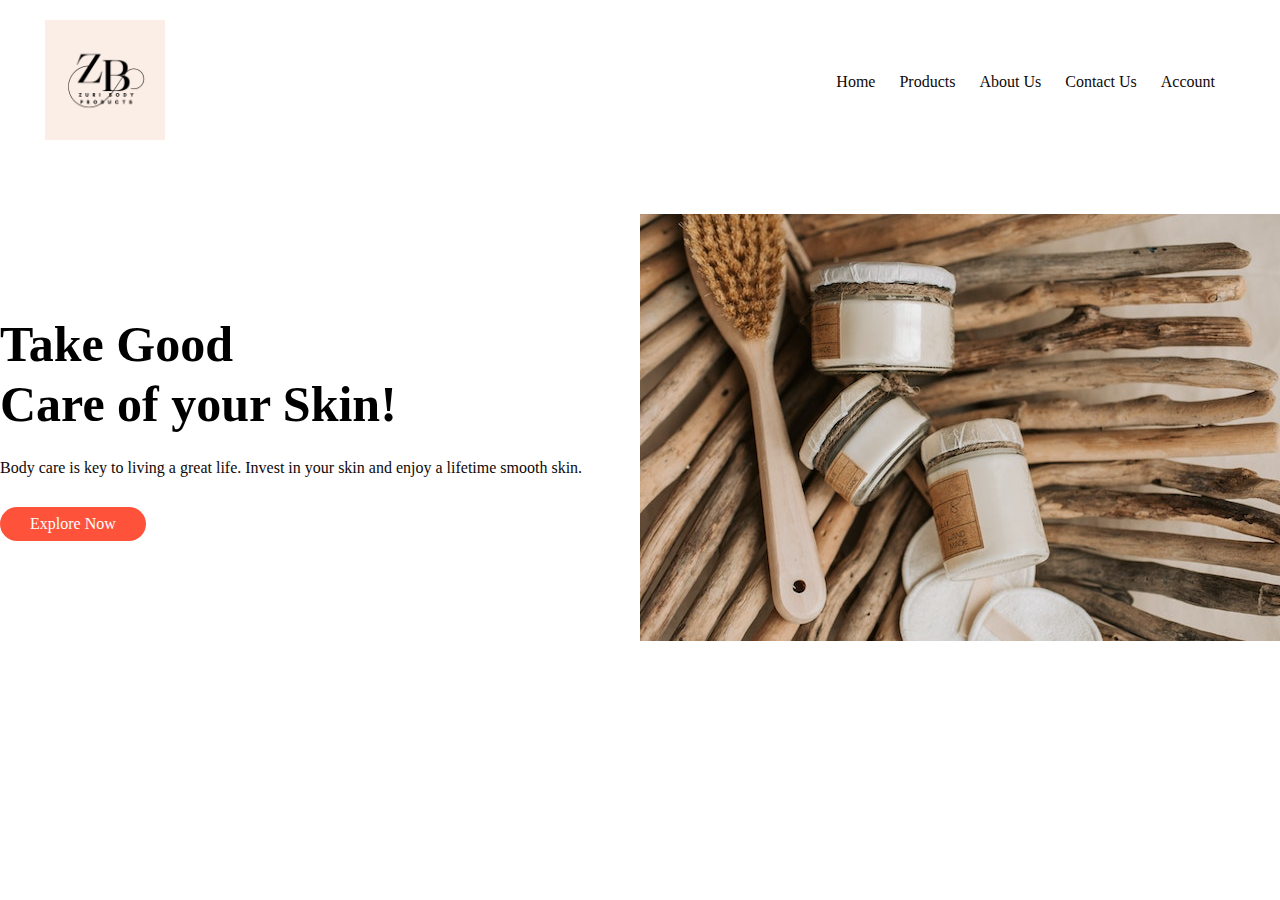
==== index.html @ e06f384d "initital commit" ====
<!DOCTYPE html>
<html lang="en">
<head>
    <meta charset="UTF-8">
    <meta name="viewport" content="width=device-width, initial-scale=1.0">
    <title>Zuribodyproducts | Ecommerce Website Design</title>
    <link rel="stylesheet" href="styles.css">
</head>
<body>
    <header>
        <div class="container">
            <div class="navbar">
                <div class="logo">
                    <img src="Images/logo.png" width="120px" height="120px" alt="bodycare Products">
                </div>
                <nav>
                    <ul>
                        <li><a href="">Home</a></li>
                        <li><a href="">Products</a></li>
                        <li><a href="">About Us</a></li>
                        <li><a href="">Contact Us</a></li>
                        <li><a href="">Account</a></li>
                    </ul>
                </nav>
            </div>
        </div>
        <div class="row">
            <div class="col-2">
                <h1>Take Good <br> Care of your Skin!</h1>
                <p>Body care is key to living a great life. Invest in your skin and enjoy a lifetime smooth skin.</p>
                <a href="" class="btn">Explore Now</a>
            </div>
            <div class="col-2">
                <img src="Images/pexels-vlada-karpovich-6634652 (3).jpg" alt="bodycare image">
            </div>
        </div>
    </header> 
</body>
</html>
---- styles.css ----
*{
    margin: 0;
    padding: 0;
    box-sizing: border-box;
}
.navbar{
    display: flex;
    align-items: center;
    padding: 20px;
}
nav{
    flex: 1;
    text-align: right;
}
nav ul{
    display: inline-block;
    list-style-type: none;
}
nav ul li{
    display: inline-block;
    margin-right: 20px;
}
a{
    text-decoration: none;
    color: #0e0808;
}
p{
    color: #0e0808;
}
.container{
    max-width: 1300px;
    margin: auto;
    padding-left: 25px;
    padding-right: 25px;
}
.row{
    display: flex;
    align-items: center;
    flex-wrap: wrap;
    justify-content: space-around;
}
.col-2{
    flex-basis: 50%;
    min-width: 300px;
}
.col-2 img{
    max width: 100%;
    padding: 50px 0; 
}
.col-2 h1{
    font-size: 50px;
    line-height: 60px;
    margin: 25px 0;
}
.btn{
    display: inline-block;
    background: #ff523b;
    color: white;
    padding: 8px 30px;
    margin: 30px 0;
    border-radius: 30px;
}
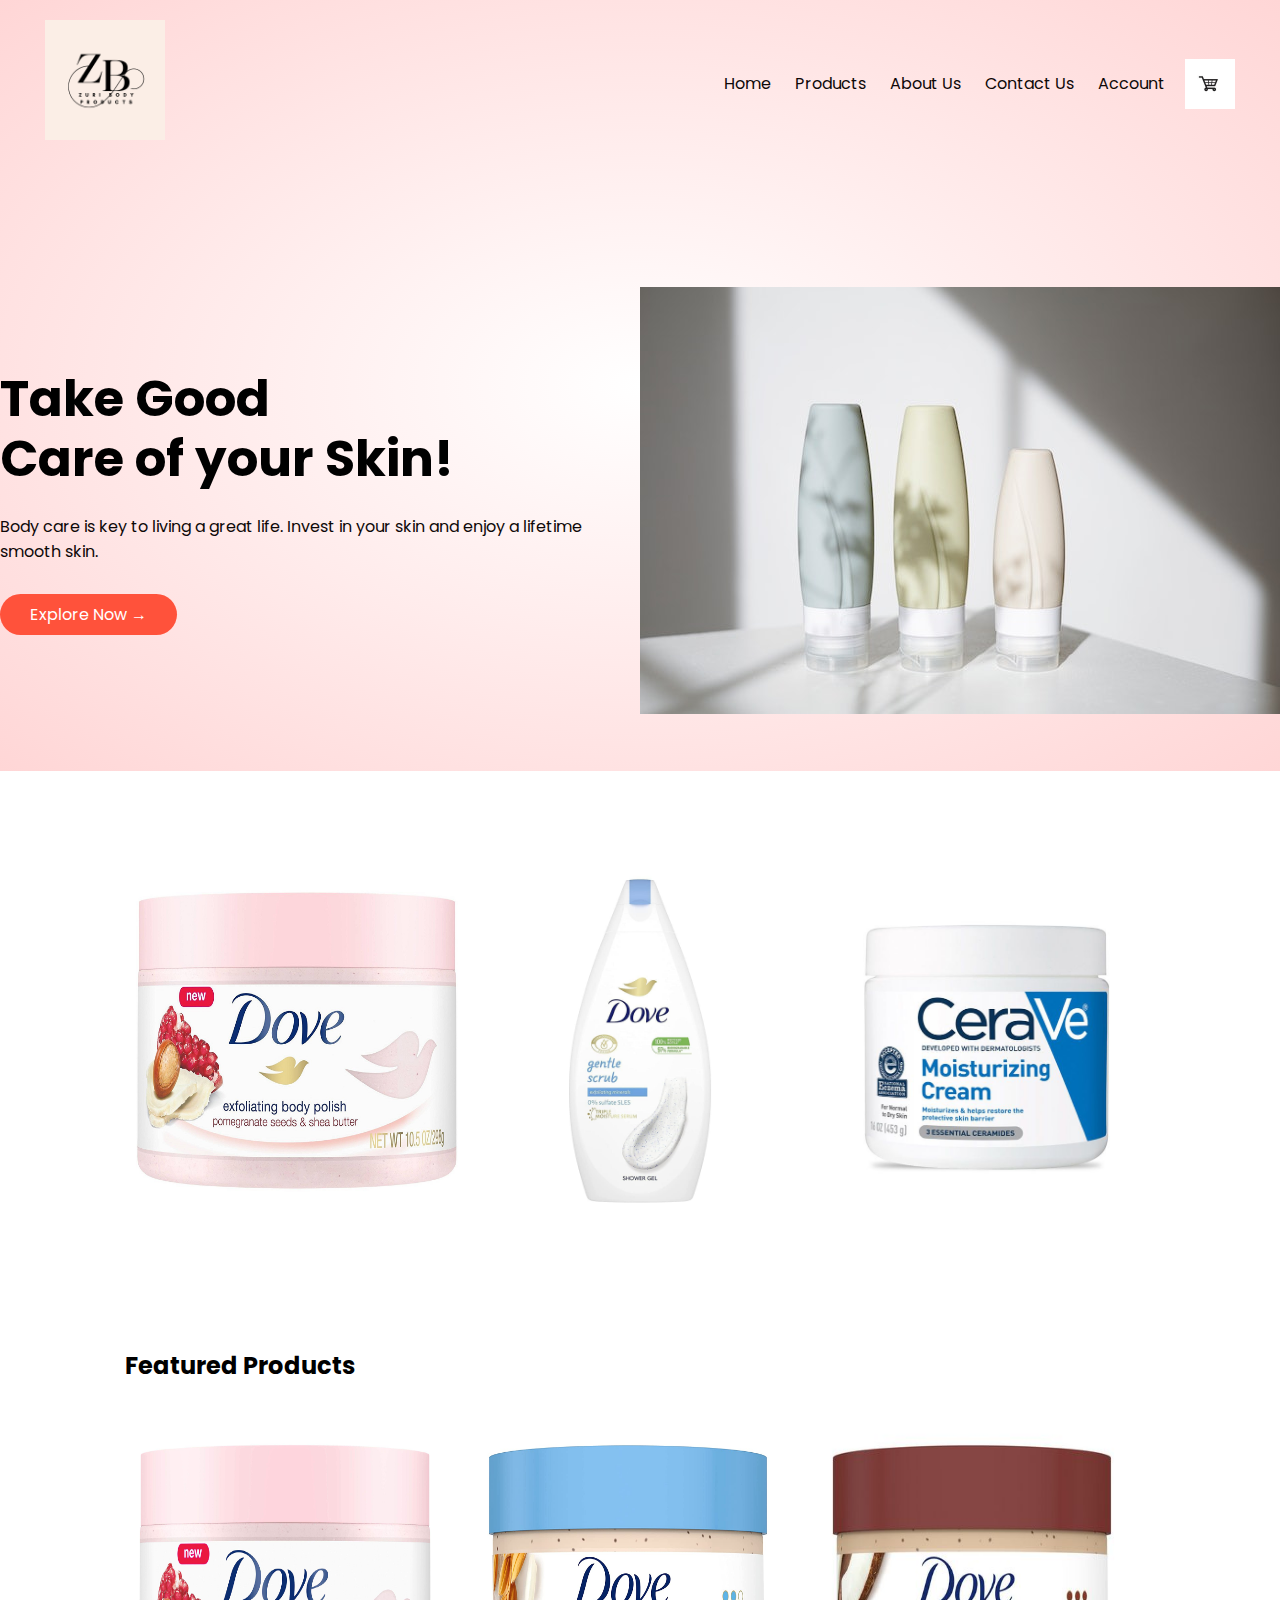
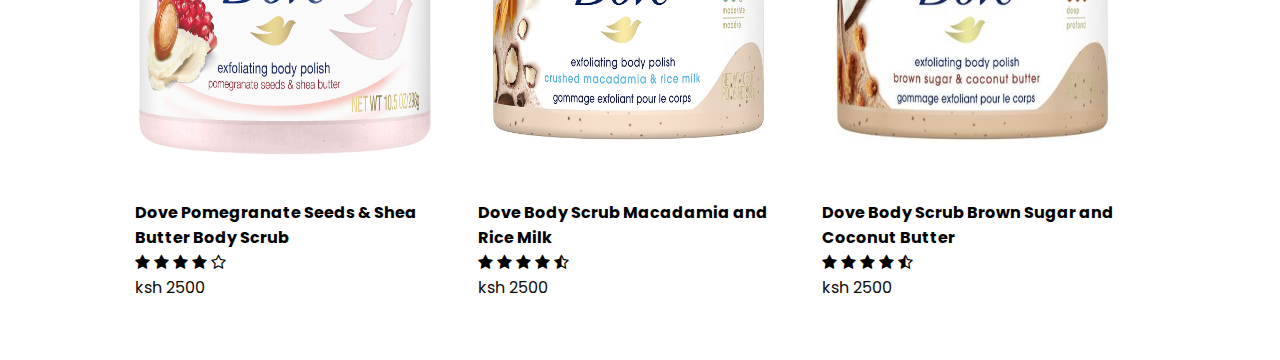
==== commit b7660204: "second commit" ====
--- a/index.html
+++ b/index.html
@@ -4,10 +4,15 @@
     <meta charset="UTF-8">
     <meta name="viewport" content="width=device-width, initial-scale=1.0">
     <title>Zuribodyproducts | Ecommerce Website Design</title>
+    <link rel="stylesheet" href="https://cdnjs.cloudflare.com/ajax/libs/font-awesome/4.7.0/css/font-awesome.min.css">
     <link rel="stylesheet" href="styles.css">
+    <link href="<link rel="preconnect" href="https://fonts.googleapis.com">
+    <link rel="preconnect" href="https://fonts.gstatic.com" crossorigin>
+    <link href="https://fonts.googleapis.com/css2?family=Poppins:wght@300;400;500;600;700&display=swap" rel="stylesheet">
+    <link rel="https://cdn.jsdelivr.net/npm/@fortawesome/fontawesome-free@6.2.1/css/fontawesome.min.css">
 </head>
 <body>
-    <header>
+    <div class="header">
         <div class="container">
             <div class="navbar">
                 <div class="logo">
@@ -22,18 +27,86 @@
                         <li><a href="">Account</a></li>
                     </ul>
                 </nav>
+                <img src="Images/shopping-cart-logo-or-icon-design-vector.jpg" width="50px" height="50px">
             </div>
         </div>
         <div class="row">
             <div class="col-2">
                 <h1>Take Good <br> Care of your Skin!</h1>
                 <p>Body care is key to living a great life. Invest in your skin and enjoy a lifetime smooth skin.</p>
-                <a href="" class="btn">Explore Now</a>
+                <a href="" class="btn">Explore Now &#8594;</a>
             </div>
             <div class="col-2">
-                <img src="Images/pexels-vlada-karpovich-6634652 (3).jpg" alt="bodycare image">
+                <img src="Images/body care white background.jpg" alt="bodycare image">
             </div>
         </div>
-    </header> 
+    </div>
+    </div>
+
+    <!------- featured categories--------->
+    <div class="categories">
+        <div class="small-container">
+            <div class="row">
+                <div class="col-3">
+                    <img src="Images/category 1.jpg" width="400px" height="400px">
+                </div>
+                <div class="col-3">
+                    <img src="Images/category 2.jpg">
+                </div>
+                <div class="col-3">
+                    <img src="Images/category 3.jpg" width="400px" height="400px">
+                </div>
+            </div>
+        </div>
+    </div>
+   <!------- featured products--------->
+   <div class="small-container">
+    <h2>Featured Products</h2>
+    <div class="row">
+        <div class="col-4">
+            <img src="Images/product 1.jpg" width="300px" height="400px">
+            <h4>Dove Pomegranate Seeds & Shea Butter Body Scrub</h4>
+            <div class="rating">
+                <i class="fa fa-star"></i>
+                <i class="fa fa-star"></i>
+                <i class="fa fa-star"></i>
+                <i class="fa fa-star"></i>
+                <i class="fa fa-star-o"></i>
+            </div>
+            <p>ksh 2500</p>
+        </div>
+        <div class="col-4">
+            <img src="Images/product 2.jpg" width="300px" height="400px">
+            <h4>Dove Body Scrub Macadamia and Rice Milk</h4>
+            <div class="rating">
+                <i class="fa fa-star"></i>
+                <i class="fa fa-star"></i>
+                <i class="fa fa-star"></i>
+                <i class="fa fa-star"></i>
+                <i class="fa fa-star-half-o"></i>
+            </div>
+            <p>ksh 2500</p>
+        </div>
+        <div class="col-4">
+            <img src="Images/product 3.jpg" width="300px" height="400px">
+            <h4>Dove Body Scrub Brown Sugar and Coconut Butter</h4>
+            <div class="rating">
+                <i class="fa fa-star"></i>
+                <i class="fa fa-star"></i>
+                <i class="fa fa-star"></i>
+                <i class="fa fa-star"></i>
+                <i class="fa fa-star-half-o"></i>
+            </div>
+            <p>ksh 2500</p>
+        </div>
+    </div>
+   </div>
+
+
+
+
+
+
+
 </body>
 </html>--- a/styles.css
+++ b/styles.css
@@ -2,6 +2,10 @@
     margin: 0;
     padding: 0;
     box-sizing: border-box;
+}
+
+body{
+    font-family: 'Poppins', sans-serif;
 }
 .navbar{
     display: flex;
@@ -59,4 +63,39 @@
     padding: 8px 30px;
     margin: 30px 0;
     border-radius: 30px;
+}
+
+
+.btn:hover{
+    background: #563434;
+}
+.header{
+    background: radial-gradient(#fff,#ffd6d6);
+}
+.header .row{
+    margin-top: 70px;
+
+}
+.categories{
+    margin: 70px;
+}
+.col-3{
+    flex: 30%;
+    min-width: 250px;
+    margin-bottom: 30px;
+}
+.col-3 img{
+    width: 100%;
+}
+.small-container{
+    max-width: 1080px;
+    margin: auto;
+    padding-left: 25px;
+    padding-right: 25px;
+}
+.col-4{
+    flex: 25%;
+    padding: 10px;
+    min-width: 200px;
+    margin-bottom: 50px;
 }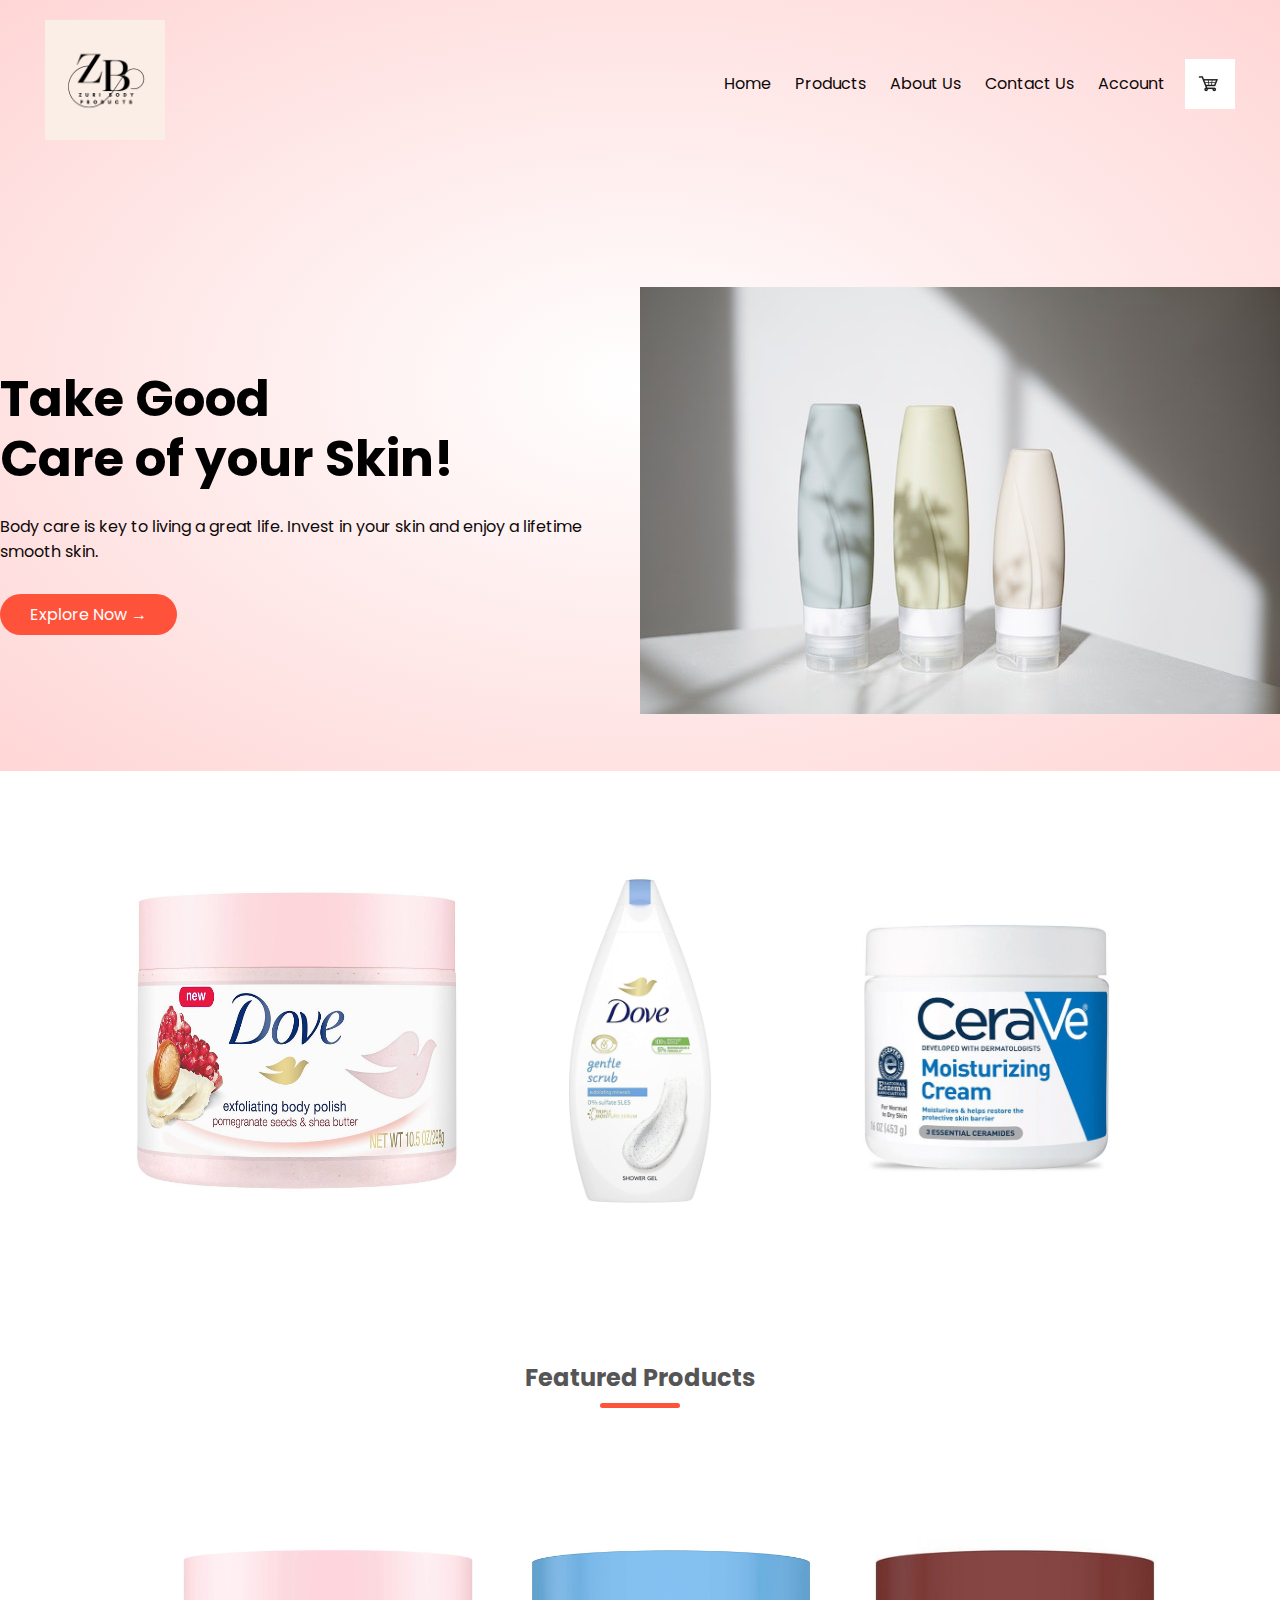
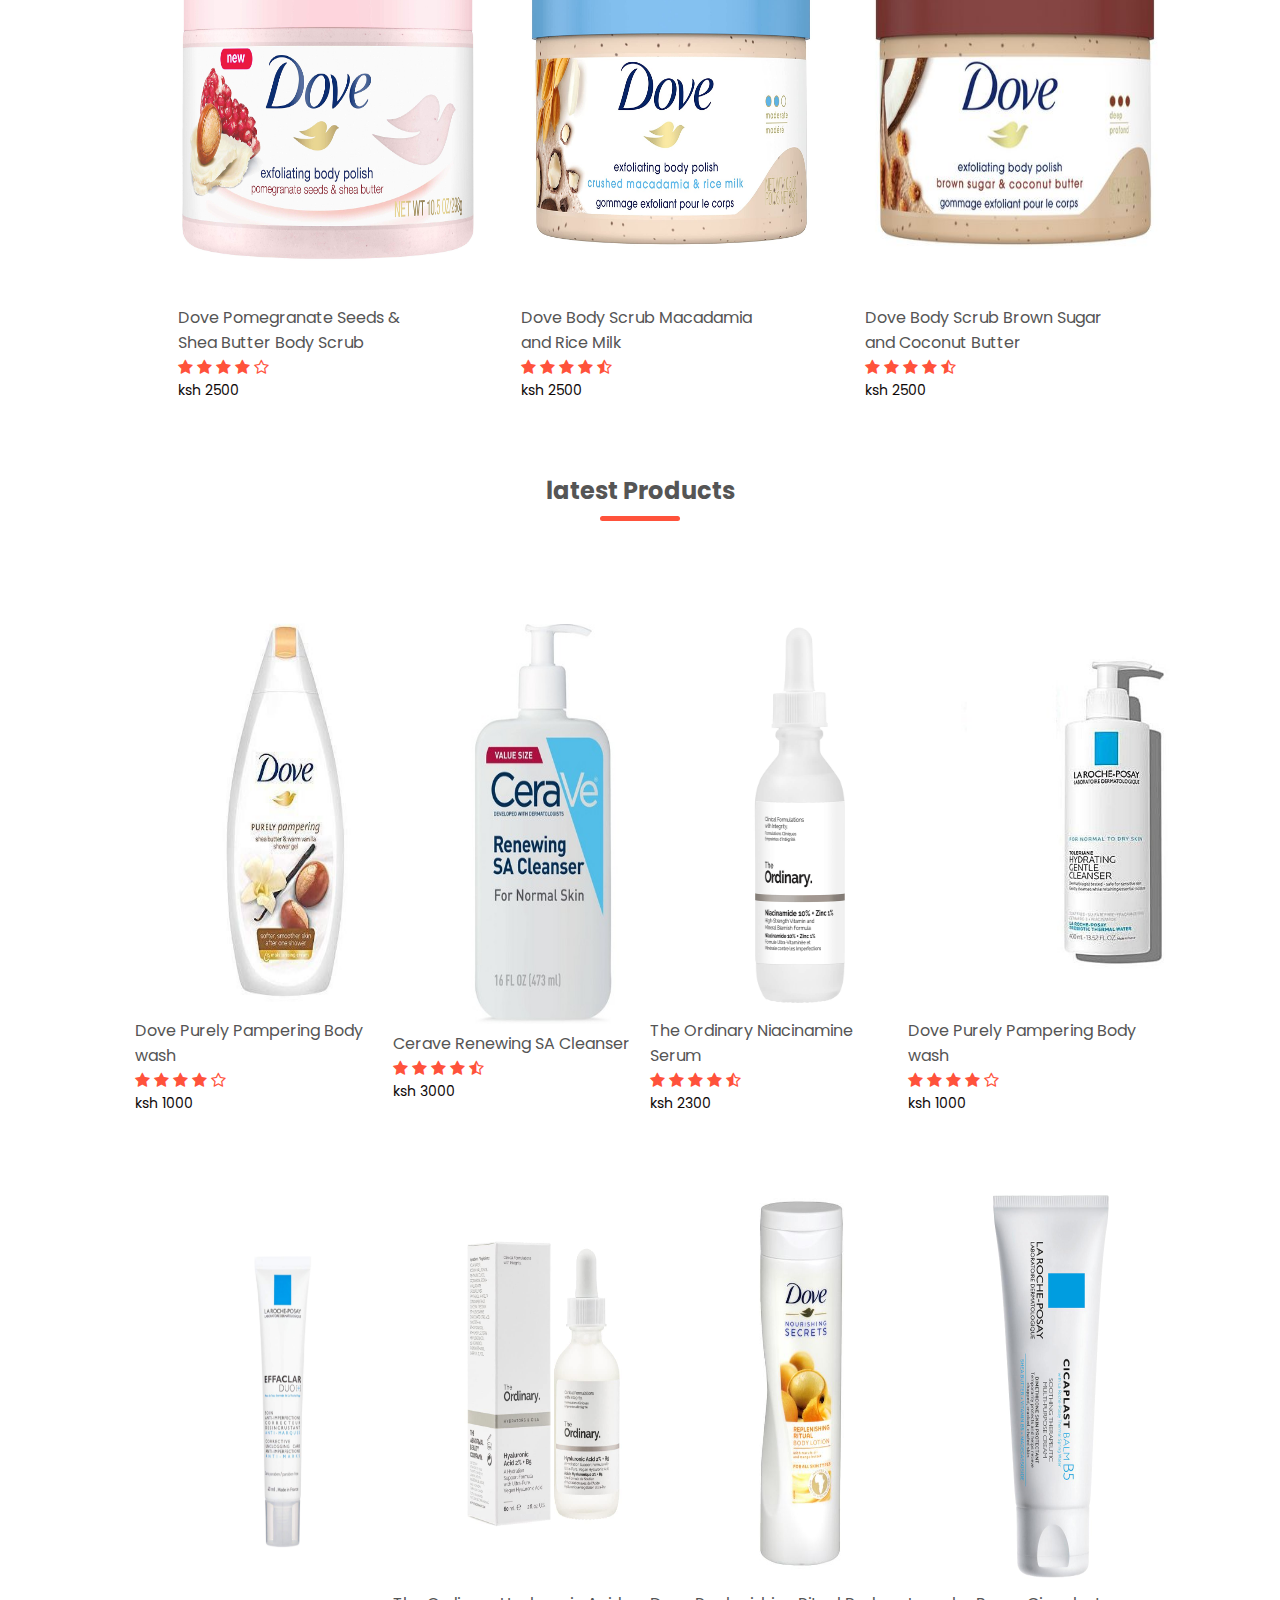
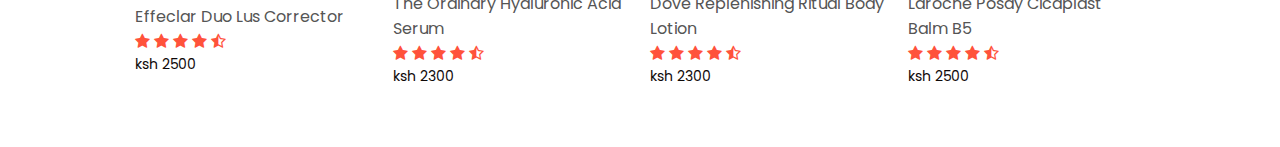
==== commit faf9cc2d: "third commit" ====
--- a/index.html
+++ b/index.html
@@ -61,7 +61,7 @@
     </div>
    <!------- featured products--------->
    <div class="small-container">
-    <h2>Featured Products</h2>
+    <h2 class="title">Featured Products</h2>
     <div class="row">
         <div class="col-4">
             <img src="Images/product 1.jpg" width="300px" height="400px">
@@ -100,6 +100,107 @@
             <p>ksh 2500</p>
         </div>
     </div>
+    <h2 class="title">latest Products</h2>
+    <div class="row">
+        <div class="col-4">
+            <img src="Images/latest 1.jpg" width="300px" height="400px">
+            <h4>Dove Purely Pampering Body wash</h4>
+            <div class="rating">
+                <i class="fa fa-star"></i>
+                <i class="fa fa-star"></i>
+                <i class="fa fa-star"></i>
+                <i class="fa fa-star"></i>
+                <i class="fa fa-star-o"></i>
+            </div>
+            <p>ksh 1000</p>
+        </div>
+        <div class="col-4">
+            <img src="Images/latest 2.jpg" width="300px" height="400px">
+            <h4>Cerave Renewing SA Cleanser</h4>
+            <div class="rating">
+                <i class="fa fa-star"></i>
+                <i class="fa fa-star"></i>
+                <i class="fa fa-star"></i>
+                <i class="fa fa-star"></i>
+                <i class="fa fa-star-half-o"></i>
+            </div>
+            <p>ksh 3000</p>
+        </div>
+        <div class="col-4">
+            <img src="Images/latest 3.jpg" width="300px" height="400px">
+            <h4>The Ordinary Niacinamine Serum</h4>
+            <div class="rating">
+                <i class="fa fa-star"></i>
+                <i class="fa fa-star"></i>
+                <i class="fa fa-star"></i>
+                <i class="fa fa-star"></i>
+                <i class="fa fa-star-half-o"></i>
+            </div>
+            <p>ksh 2300</p>
+        </div>
+        <div class="col-4">
+            <img src="Images/latest 4.jpg" width="400px" height="400px">
+            <h4>Dove Purely Pampering Body wash</h4>
+            <div class="rating">
+                <i class="fa fa-star"></i>
+                <i class="fa fa-star"></i>
+                <i class="fa fa-star"></i>
+                <i class="fa fa-star"></i>
+                <i class="fa fa-star-o"></i>
+            </div>
+            <p>ksh 1000</p>
+        </div>
+        <div class="col-4">
+            <img src="Images/latest 5.png" width="300px" height="400px">
+            <h4>Effeclar Duo Lus Corrector</h4>
+            <div class="rating">
+                <i class="fa fa-star"></i>
+                <i class="fa fa-star"></i>
+                <i class="fa fa-star"></i>
+                <i class="fa fa-star"></i>
+                <i class="fa fa-star-half-o"></i>
+            </div>
+            <p>ksh 2500</p>
+        </div>
+        <div class="col-4">
+            <img src="Images/latest 6.jpg" width="300px" height="400px">
+            <h4>The Ordinary Hyaluronic Acid Serum</h4>
+            <div class="rating">
+                <i class="fa fa-star"></i>
+                <i class="fa fa-star"></i>
+                <i class="fa fa-star"></i>
+                <i class="fa fa-star"></i>
+                <i class="fa fa-star-half-o"></i>
+            </div>
+            <p>ksh 2300</p>
+        </div>
+        <div class="col-4">
+            <img src="Images/latest 7.jpg" width="300px" height="400px">
+            <h4>Dove Replenishing Ritual Body Lotion</h4>
+            <div class="rating">
+                <i class="fa fa-star"></i>
+                <i class="fa fa-star"></i>
+                <i class="fa fa-star"></i>
+                <i class="fa fa-star"></i>
+                <i class="fa fa-star-half-o"></i>
+            </div>
+            <p>ksh 2300</p>
+        </div>
+        <div class="col-4">
+            <img src="Images/latest 8.jpg" width="300px" height="400px">
+            <h4>Laroche Posay Cicaplast Balm B5</h4>
+            <div class="rating">
+                <i class="fa fa-star"></i>
+                <i class="fa fa-star"></i>
+                <i class="fa fa-star"></i>
+                <i class="fa fa-star"></i>
+                <i class="fa fa-star-half-o"></i>
+            </div>
+            <p>ksh 2500</p>
+        </div>
+    
+    </div>
+
    </div>
 
 
--- a/styles.css
+++ b/styles.css
@@ -48,7 +48,7 @@
     min-width: 300px;
 }
 .col-2 img{
-    max width: 100%;
+    max-width: 100%;
     padding: 50px 0; 
 }
 .col-2 h1{
@@ -94,8 +94,39 @@
     padding-right: 25px;
 }
 .col-4{
-    flex: 25%;
+    flex-basis: 25%;
     padding: 10px;
     min-width: 200px;
     margin-bottom: 50px;
+}
+.title{
+    text-align: center;
+    margin: 0 auto 80px;
+    position: relative;
+    line-height: 60px;
+    color: #555;
+}
+.title::after{
+    content: '';
+    background: #ff523b;
+    width: 80px;
+    height: 5px;
+    border-radius: 5px;
+    position: absolute;
+    bottom: 0;
+    left: 50%;
+    transform: translateX(-50%)
+}
+h4{
+    color: #555;
+    font-weight: normal;
+}
+.col-4 p{
+    font-size: 14px;
+}
+.rating .fa{
+    color: #ff523b;
+}
+.col-4:hover{
+    transform: translateY(-5px);
 }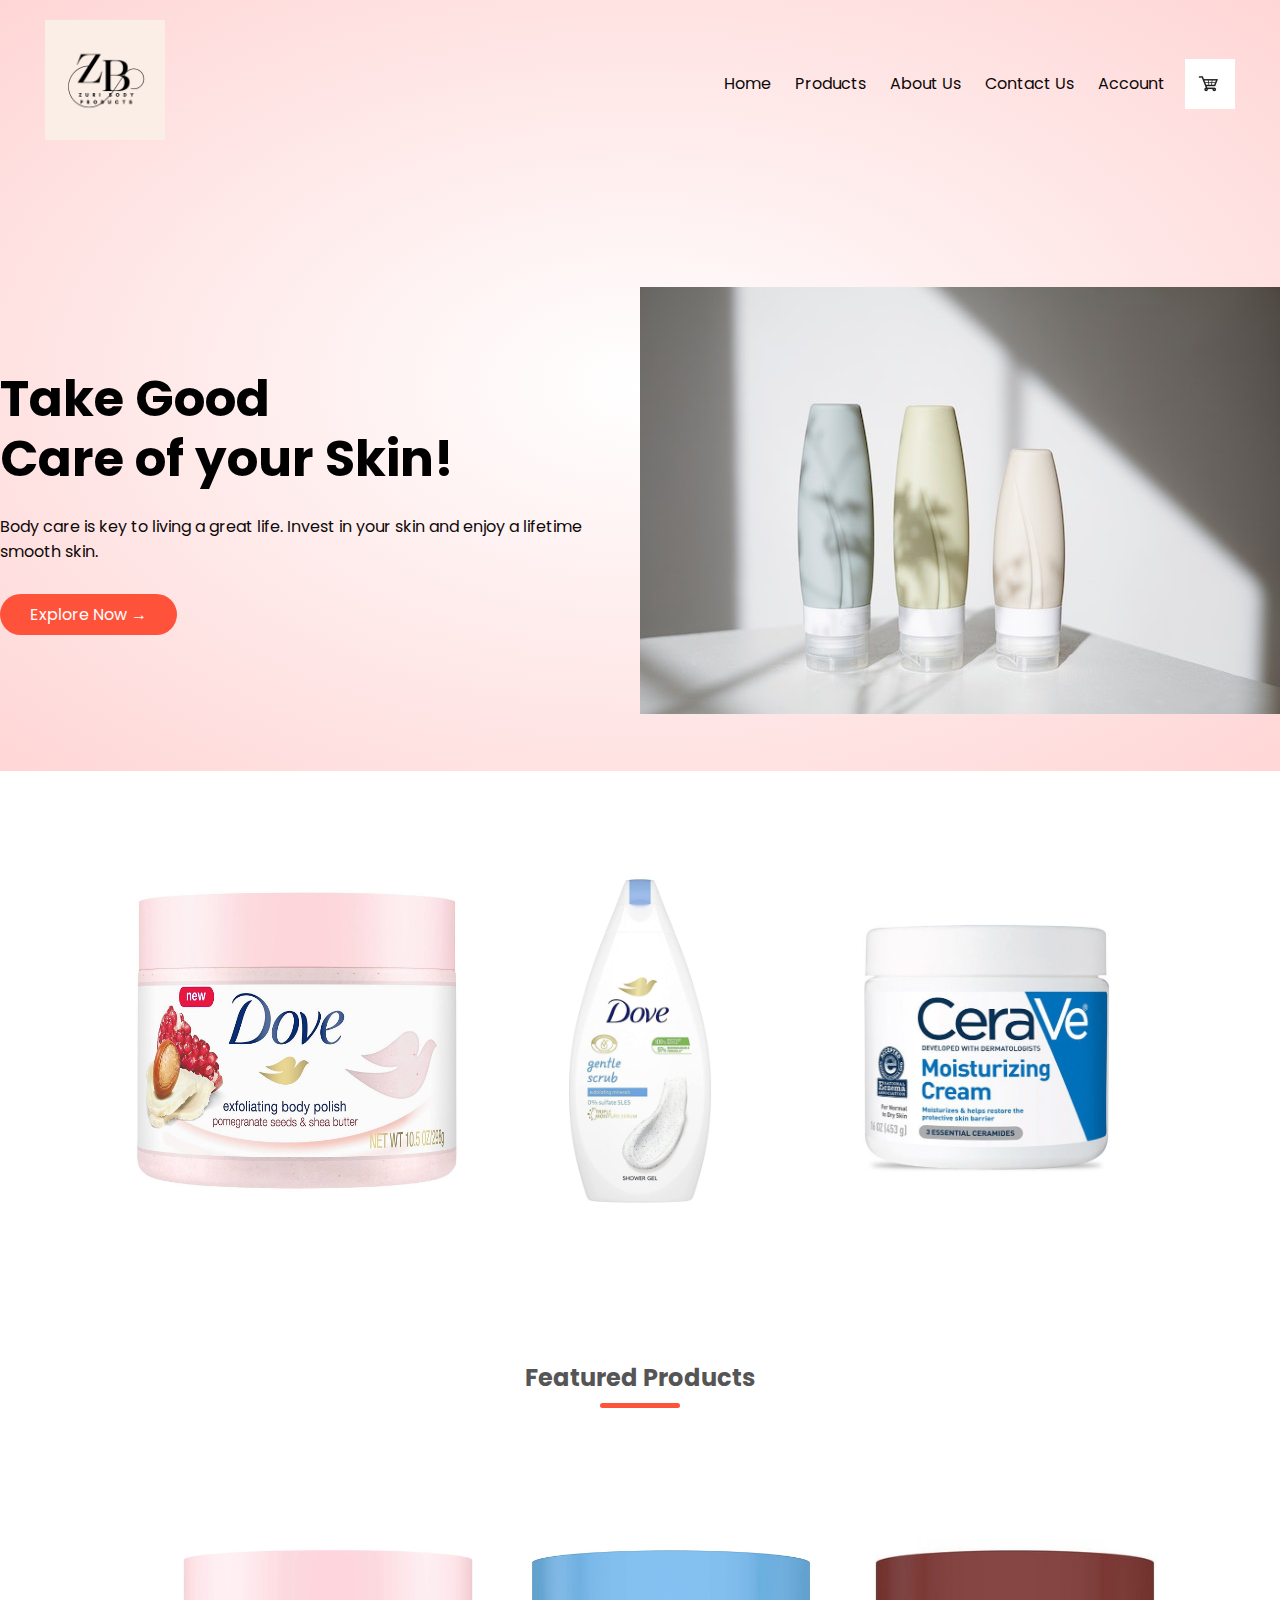
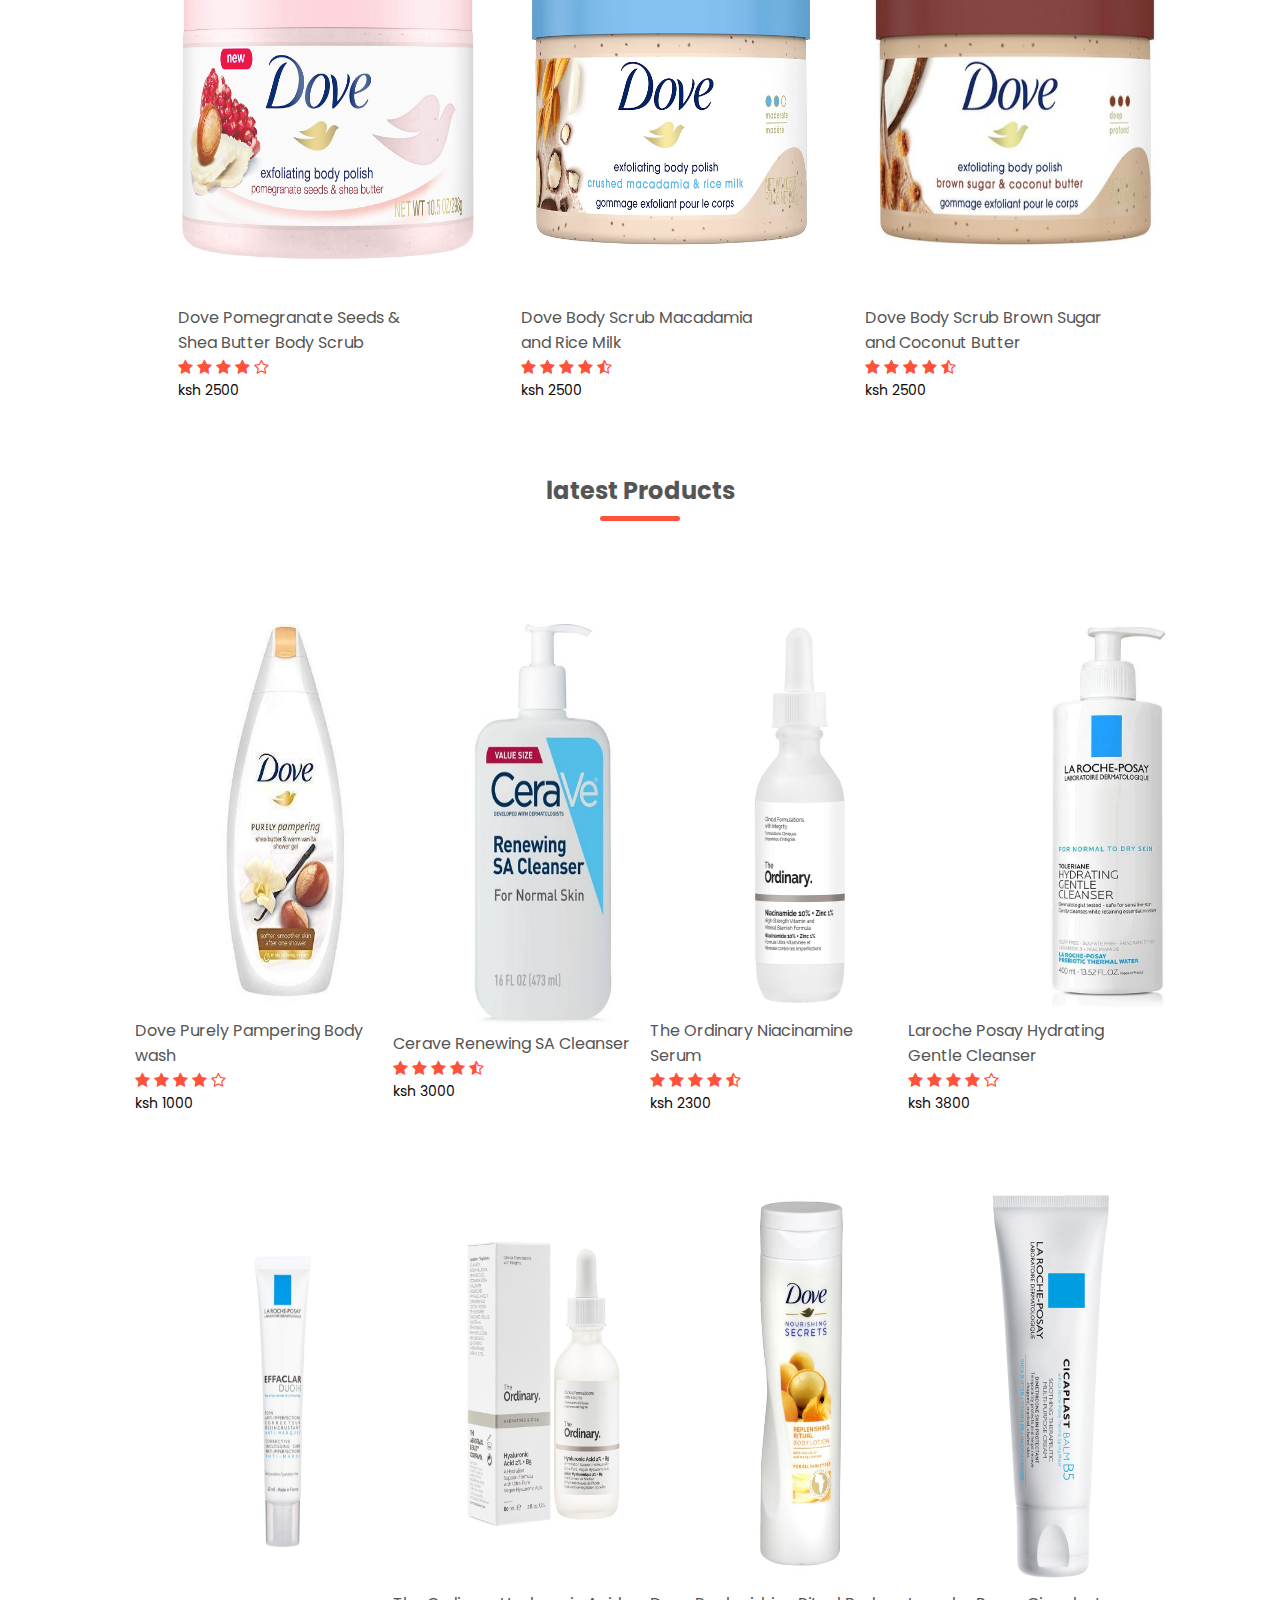
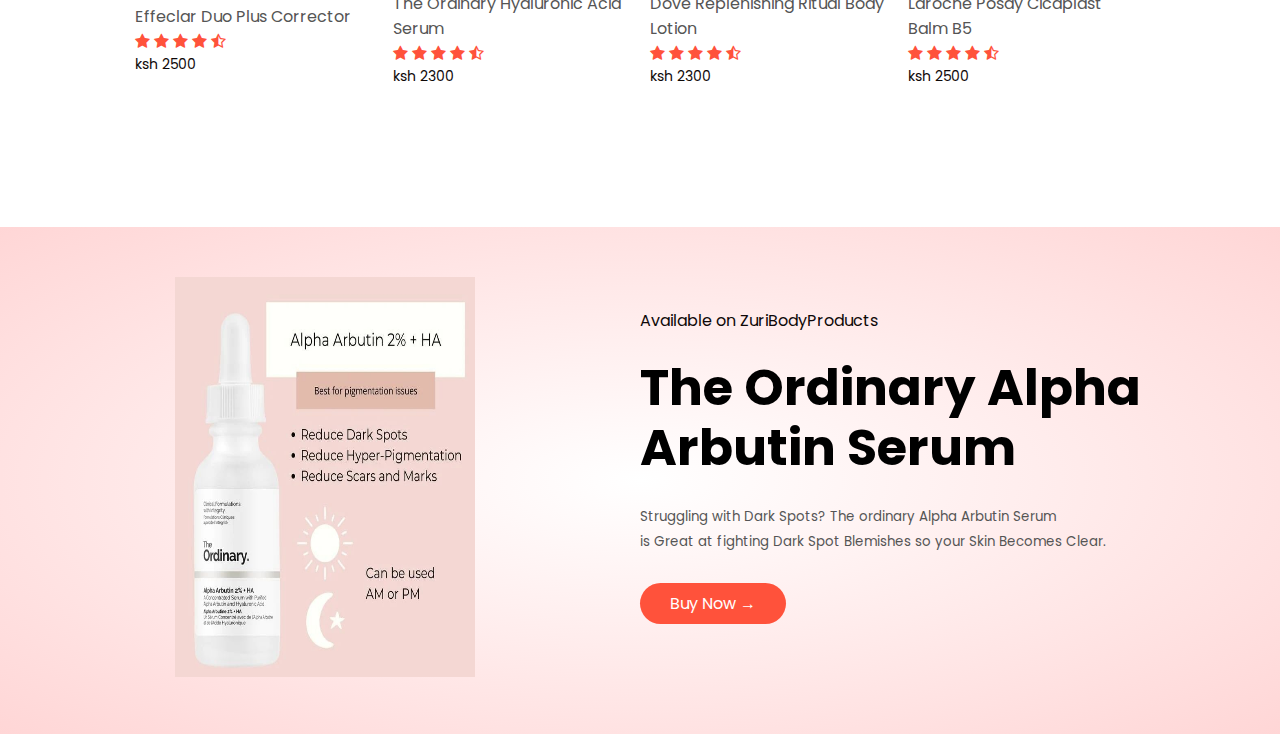
==== commit a0c0318c: "fourth commit" ====
--- a/index.html
+++ b/index.html
@@ -139,8 +139,8 @@
             <p>ksh 2300</p>
         </div>
         <div class="col-4">
-            <img src="Images/latest 4.jpg" width="400px" height="400px">
-            <h4>Dove Purely Pampering Body wash</h4>
+            <img src="Images/latest 4.jpeg" width="400px" height="400px">
+            <h4>Laroche Posay Hydrating Gentle Cleanser</h4>
             <div class="rating">
                 <i class="fa fa-star"></i>
                 <i class="fa fa-star"></i>
@@ -148,11 +148,11 @@
                 <i class="fa fa-star"></i>
                 <i class="fa fa-star-o"></i>
             </div>
-            <p>ksh 1000</p>
+            <p>ksh 3800</p>
         </div>
         <div class="col-4">
             <img src="Images/latest 5.png" width="300px" height="400px">
-            <h4>Effeclar Duo Lus Corrector</h4>
+            <h4>Effeclar Duo Plus Corrector</h4>
             <div class="rating">
                 <i class="fa fa-star"></i>
                 <i class="fa fa-star"></i>
@@ -198,16 +198,23 @@
             </div>
             <p>ksh 2500</p>
         </div>
-    
-    </div>
-
+    </div>
    </div>
-
-
-
-
-
-
-
+   <!------- offer --------->
+   <div class="offer">
+    <div class="small-container">
+        <div class="row">
+            <div class="col-2">
+                <img src="Images/offer 1.jpg" width="400px" height="500px" class="offer-img">
+            </div>
+            <div class="col-2">
+                <p>Available on ZuriBodyProducts</p>
+                <h1>The Ordinary Alpha Arbutin Serum</h1>
+                <small>Struggling with Dark Spots? The ordinary Alpha Arbutin Serum <br> is Great at fighting Dark Spot Blemishes so your Skin Becomes Clear.</small>
+                <a href=""class="btn">Buy Now &#8594;</a>
+            </div>
+        </div>  
+    </div>
+   </div>
 </body>
 </html>--- a/styles.css
+++ b/styles.css
@@ -98,6 +98,7 @@
     padding: 10px;
     min-width: 200px;
     margin-bottom: 50px;
+    transition: transform 0.5s;
 }
 .title{
     text-align: center;
@@ -129,4 +130,15 @@
 }
 .col-4:hover{
     transform: translateY(-5px);
-}+}
+.offer{
+    background: radial-gradient(#fff,#ffd6d6);
+    margin-top: 80px;
+    padding: 30px, 0;
+}
+.col-2 .offer-img{
+    padding: 50px;
+}
+small{
+    color: #555;
+}
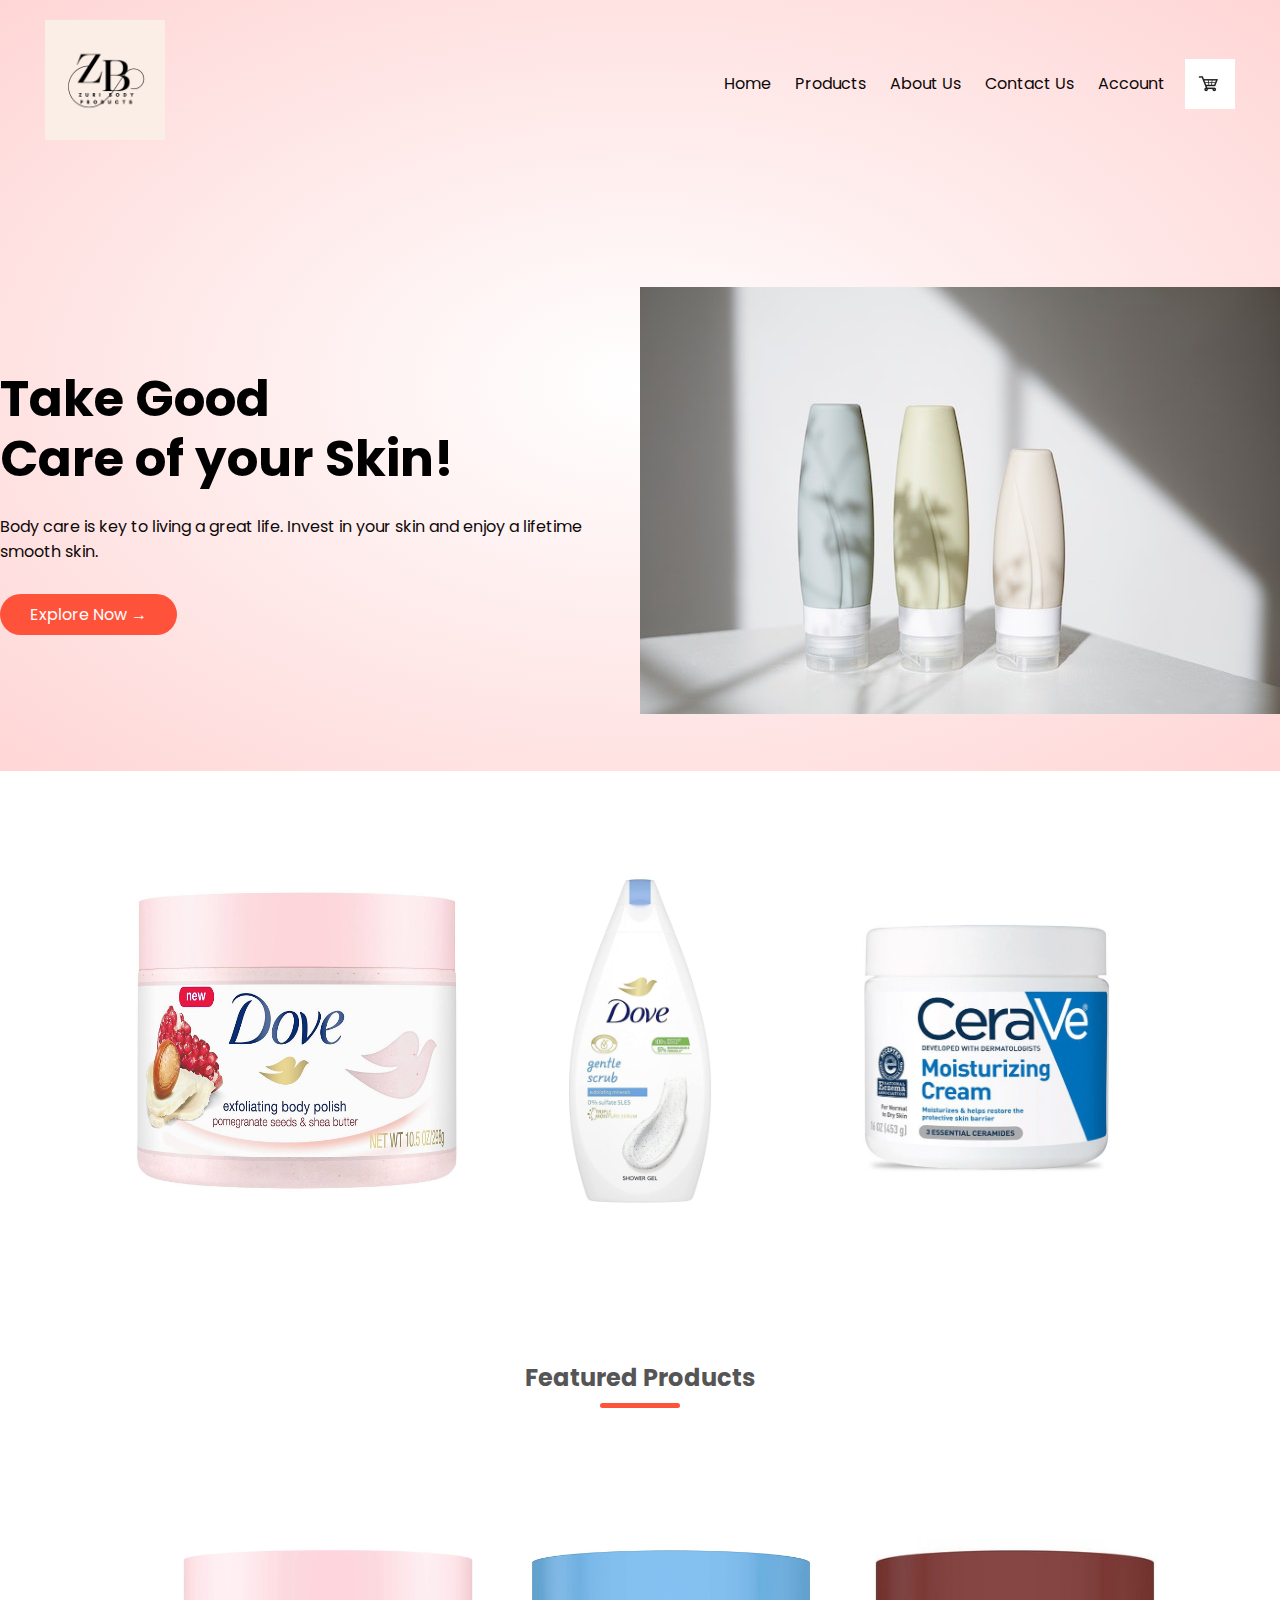
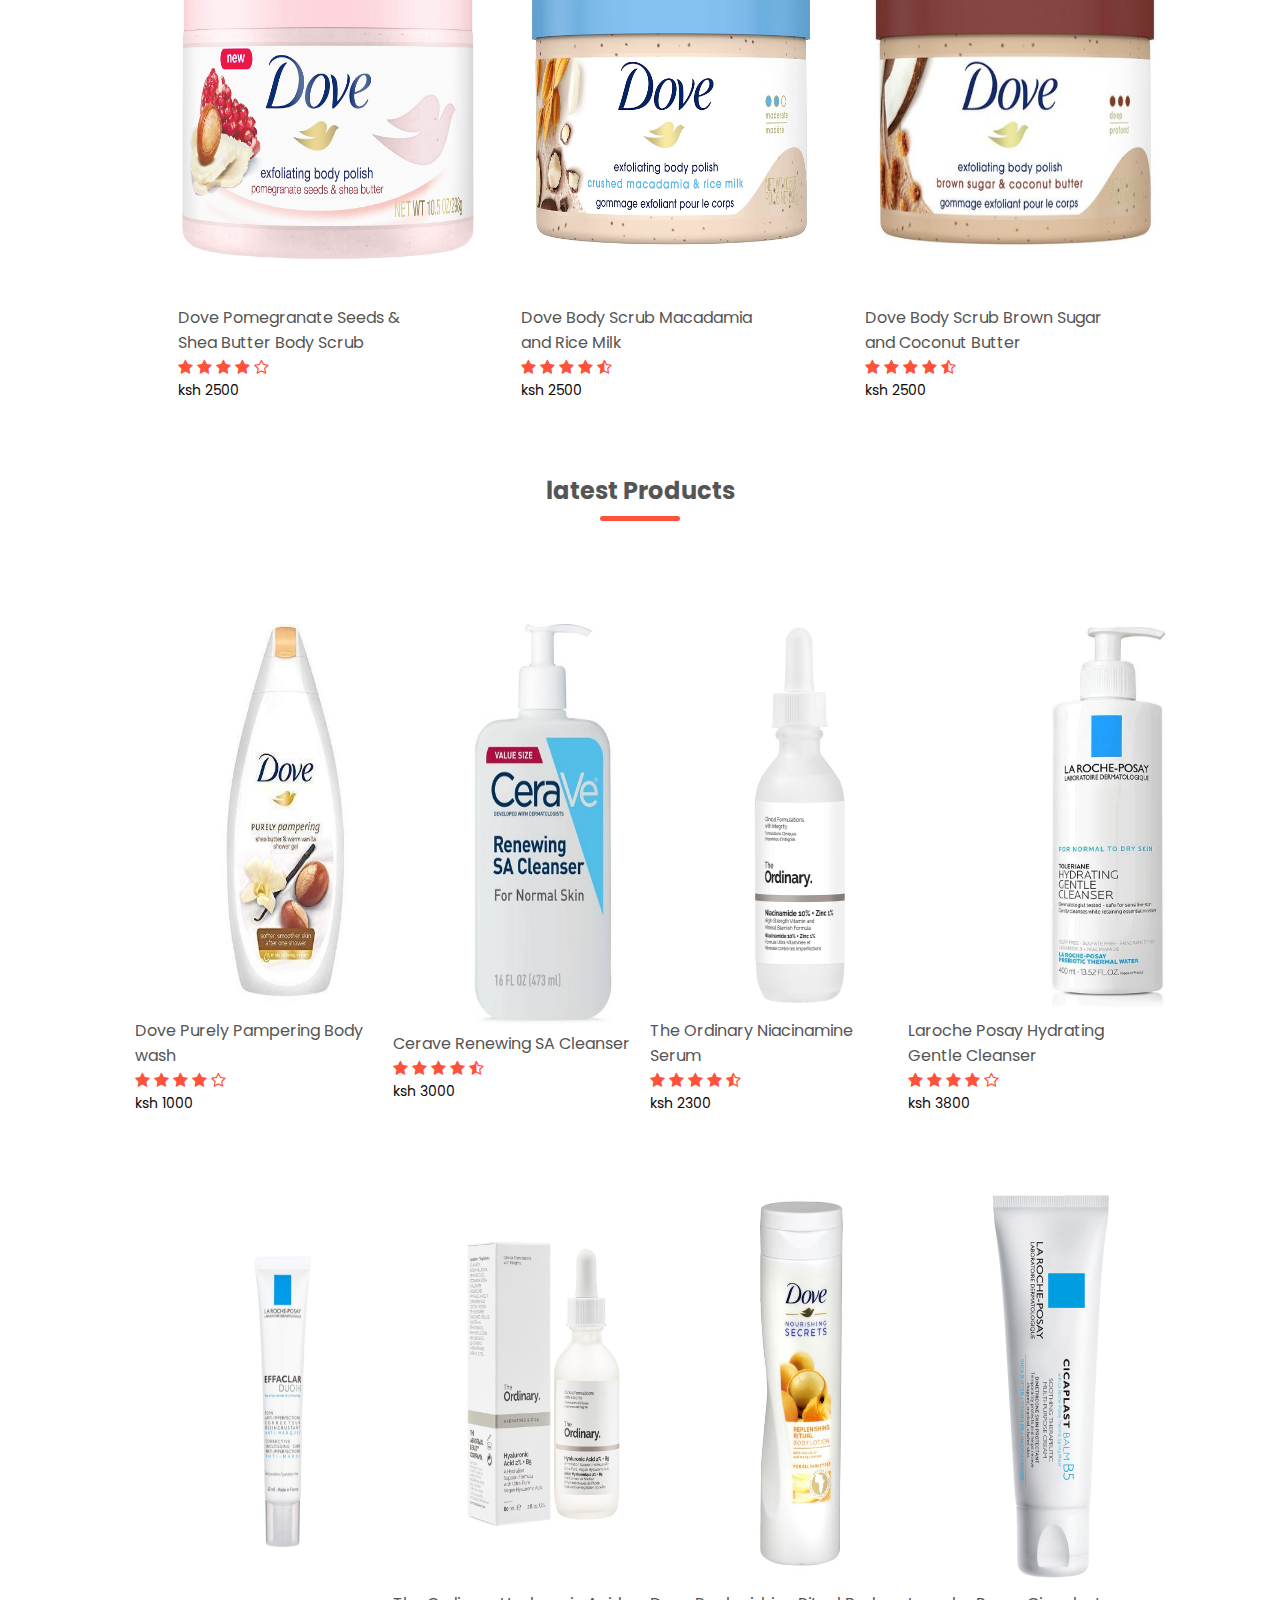
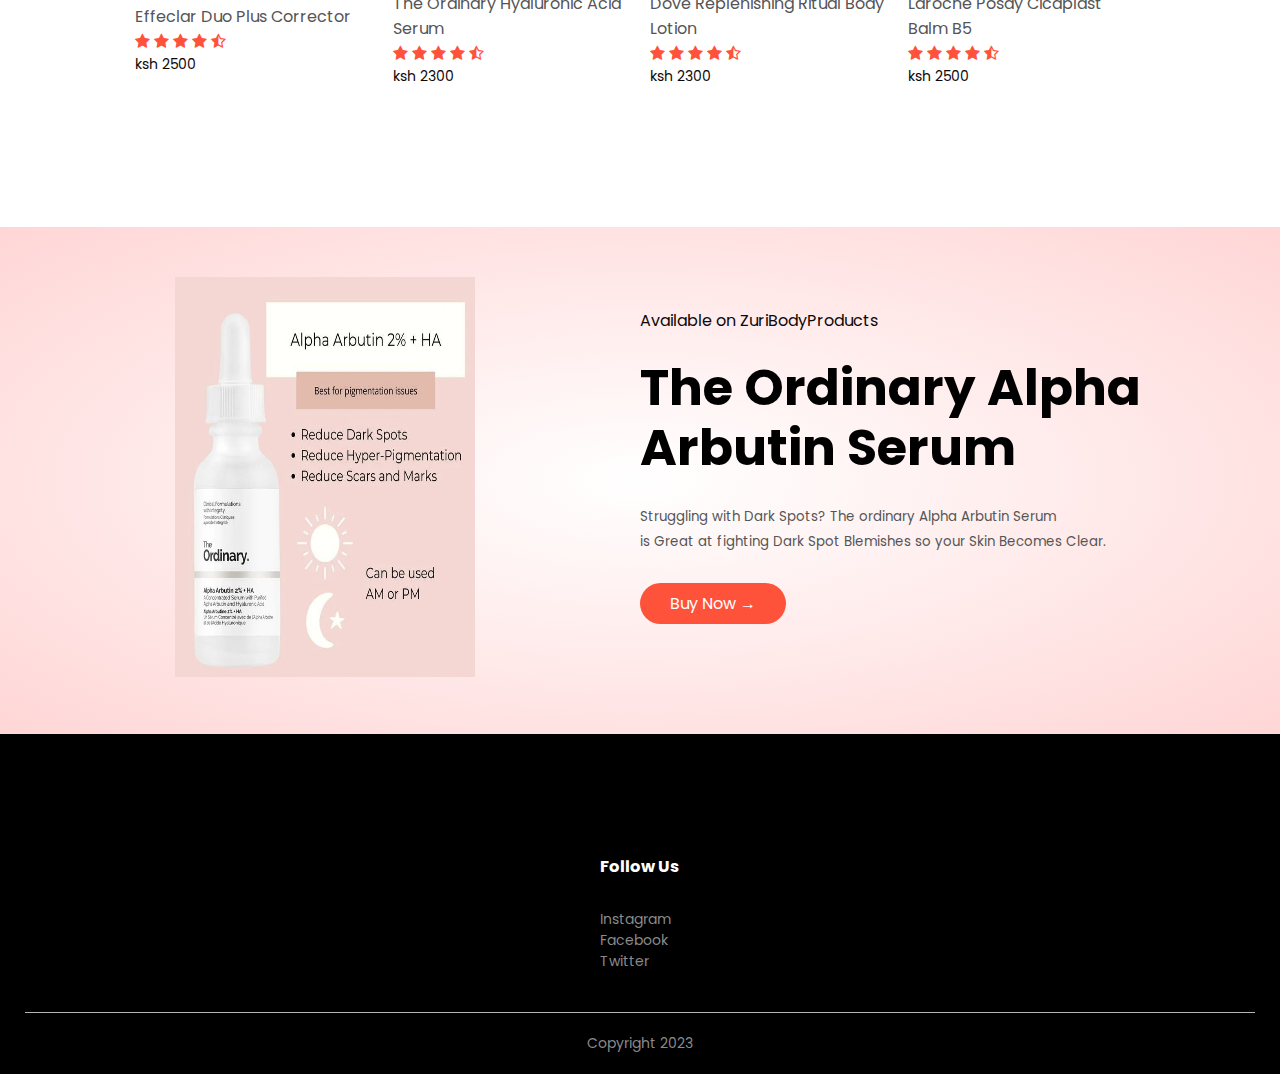
==== commit e0fde870: "fifth commit"" ====
--- a/index.html
+++ b/index.html
@@ -216,5 +216,24 @@
         </div>  
     </div>
    </div>
+
+<!------- footer --------->
+
+<div class="footer">
+    <div class="container">
+        <div class="row">
+            <div class="footer col-1">
+                <h3>Follow Us</h3>
+                <ul>
+                    <li>Instagram</li>
+                    <li>Facebook</li>
+                    <li>Twitter</li>
+                </ul>
+            </div>
+        </div>
+        <hr>
+        <p class="copyright">Copyright 2023</p>
+    </div>
+</div>
 </body>
 </html>--- a/styles.css
+++ b/styles.css
@@ -142,3 +142,48 @@
 small{
     color: #555;
 }
+.brands{
+    margin: 100px auto;
+}
+.col-5{
+    width: 160px;
+}
+.col-5 img{
+    width: 100%;
+    cursor: pointer;
+    filter: grayscale(100%);
+}
+.col-5 img:hover{
+    filter: grayscale(0);
+}
+.footer{
+    background: #000;
+    color: #8a8a8a;
+    font-size: 14px;
+    padding: 60px 0 20px;
+}
+.footer p{
+    color: #8a8a8a;
+}
+.footer h3{
+    color: #fff;
+    margin-bottom: 30px;
+}
+.footer col-1{
+    min-width: 250px;
+    margin-bottom: 20px;
+    flex-basis: 12%;
+    text-align: center;
+}
+ul{
+    list-style-type: none;
+}
+.footer hr{
+    border: none;
+    background: #b5b5b5;
+    height: 1px;
+    margin: 20px 0;
+}
+.copyright{
+    text-align: center;
+}
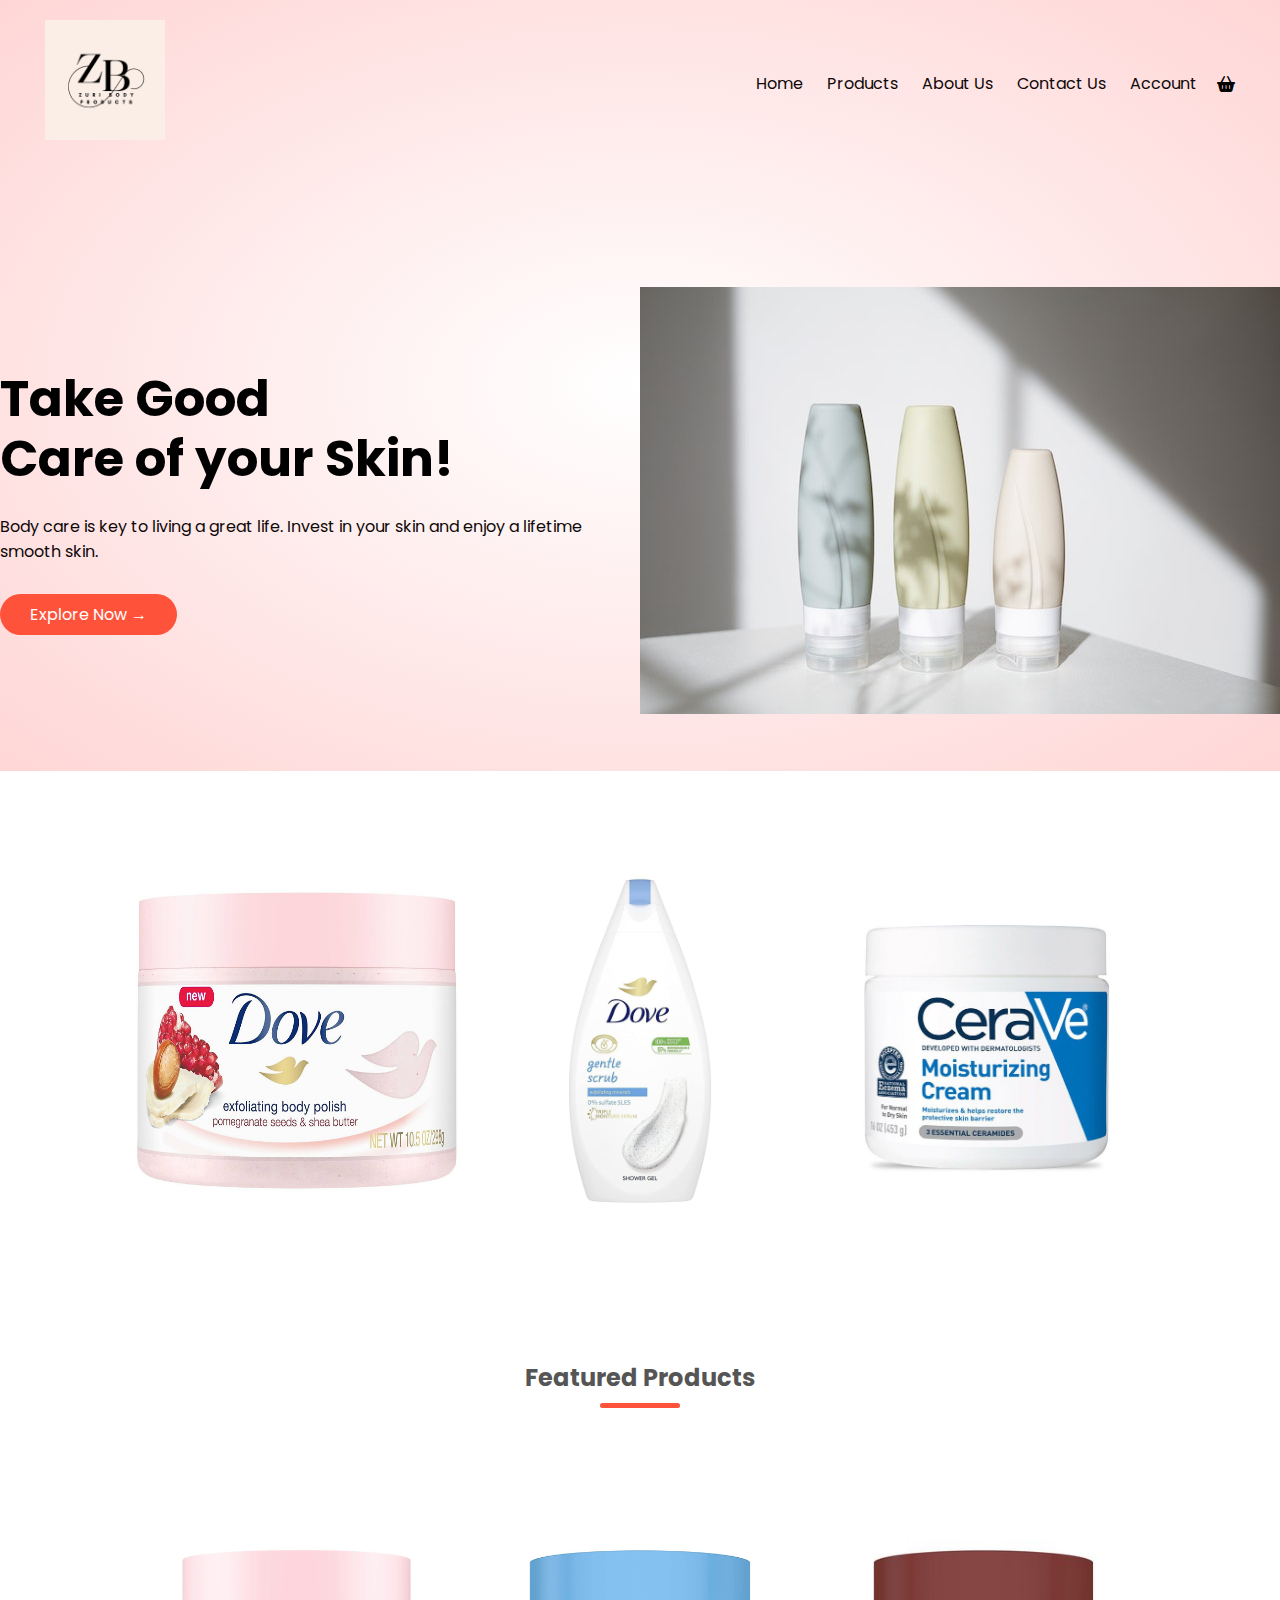
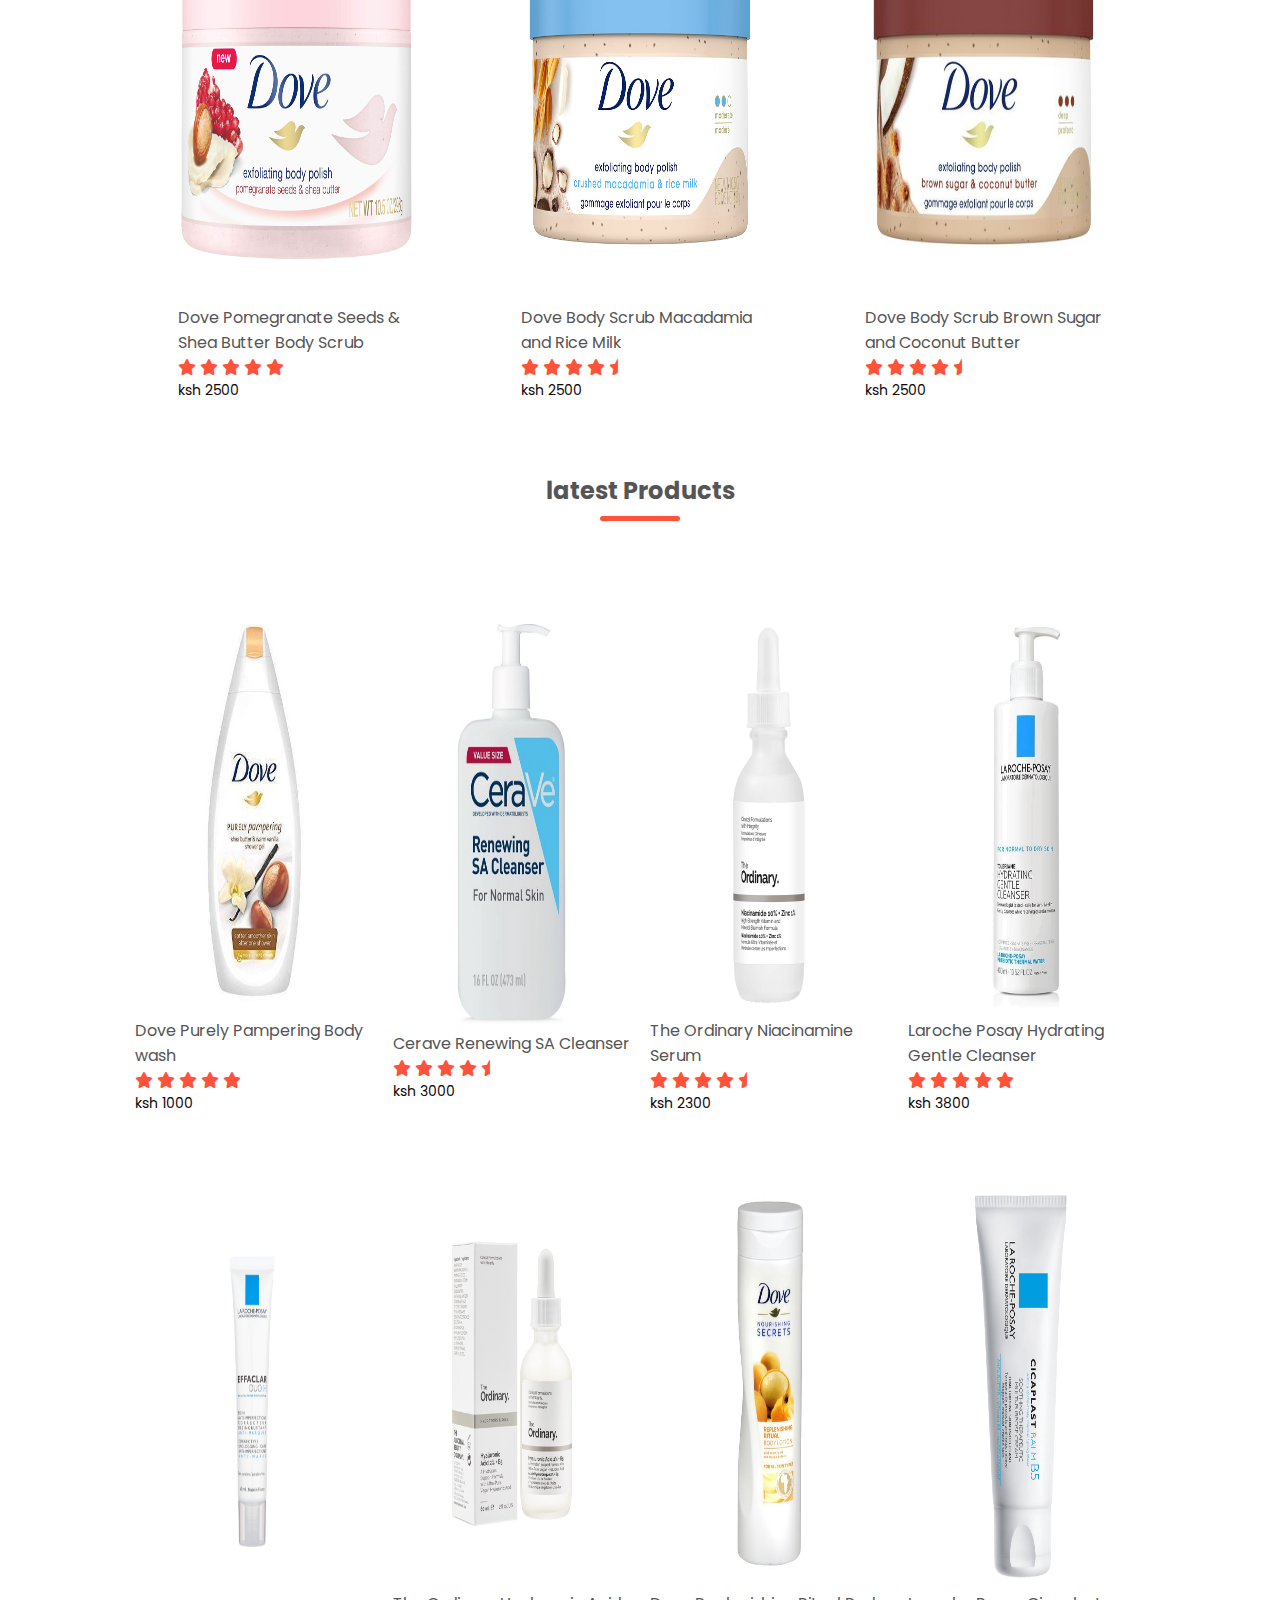
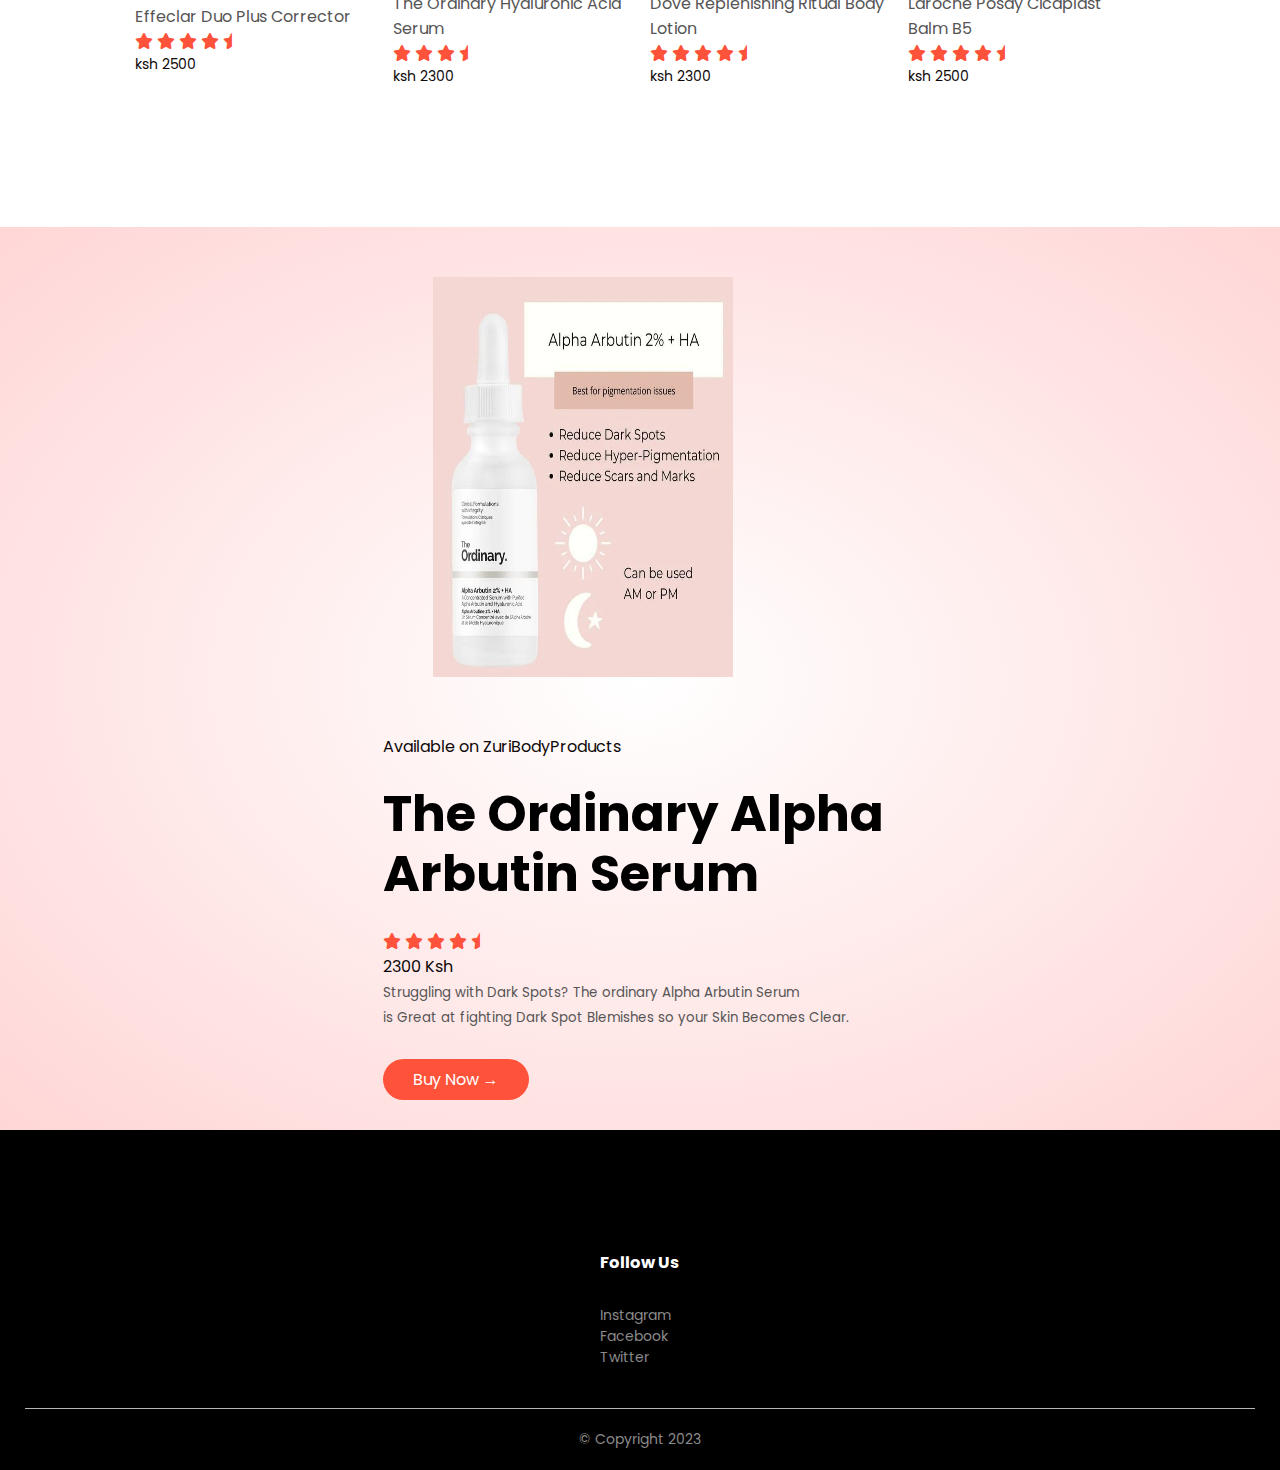
==== commit 4b95b49a: "Read me" ====
--- a/index.html
+++ b/index.html
@@ -5,11 +5,12 @@
     <meta name="viewport" content="width=device-width, initial-scale=1.0">
     <title>Zuribodyproducts | Ecommerce Website Design</title>
     <link rel="stylesheet" href="https://cdnjs.cloudflare.com/ajax/libs/font-awesome/4.7.0/css/font-awesome.min.css">
+    <link rel="stylesheet" href="https://cdnjs.cloudflare.com/ajax/libs/font-awesome/6.0.0-beta3/css/all.min.css">
     <link rel="stylesheet" href="styles.css">
-    <link href="<link rel="preconnect" href="https://fonts.googleapis.com">
+    <link rel="preconnect" href="https://fonts.googleapis.com">
     <link rel="preconnect" href="https://fonts.gstatic.com" crossorigin>
     <link href="https://fonts.googleapis.com/css2?family=Poppins:wght@300;400;500;600;700&display=swap" rel="stylesheet">
-    <link rel="https://cdn.jsdelivr.net/npm/@fortawesome/fontawesome-free@6.2.1/css/fontawesome.min.css">
+
 </head>
 <body>
     <div class="header">
@@ -27,7 +28,8 @@
                         <li><a href="">Account</a></li>
                     </ul>
                 </nav>
-                <img src="Images/shopping-cart-logo-or-icon-design-vector.jpg" width="50px" height="50px">
+                <i class="fa-solid fa-basket-shopping"></i>
+                <!-- <img src="Images/shopping-cart-logo-or-icon-design-vector.jpg" width="50px" height="50px"> -->
             </div>
         </div>
         <div class="row">
@@ -169,7 +171,6 @@
                 <i class="fa fa-star"></i>
                 <i class="fa fa-star"></i>
                 <i class="fa fa-star"></i>
-                <i class="fa fa-star"></i>
                 <i class="fa fa-star-half-o"></i>
             </div>
             <p>ksh 2300</p>
@@ -206,10 +207,18 @@
         <div class="row">
             <div class="col-2">
                 <img src="Images/offer 1.jpg" width="400px" height="500px" class="offer-img">
-            </div>
             <div class="col-2">
                 <p>Available on ZuriBodyProducts</p>
                 <h1>The Ordinary Alpha Arbutin Serum</h1>
+                <div class="rating">
+                    <i class="fa fa-star"></i>
+                    <i class="fa fa-star"></i>
+                    <i class="fa fa-star"></i>
+                    <i class="fa fa-star"></i>
+                    <i class="fa fa-star-half-o"></i>
+                </div>
+                <p>2300 Ksh</p>
+            </div>
                 <small>Struggling with Dark Spots? The ordinary Alpha Arbutin Serum <br> is Great at fighting Dark Spot Blemishes so your Skin Becomes Clear.</small>
                 <a href=""class="btn">Buy Now &#8594;</a>
             </div>
@@ -232,7 +241,7 @@
             </div>
         </div>
         <hr>
-        <p class="copyright">Copyright 2023</p>
+        <p class="copyright">&#169 Copyright 2023</p>
     </div>
 </div>
 </body>
--- a/styles.css
+++ b/styles.css
@@ -99,6 +99,9 @@
     min-width: 200px;
     margin-bottom: 50px;
     transition: transform 0.5s;
+}
+.col-4 img{
+    width: 100%;
 }
 .title{
     text-align: center;
@@ -187,3 +190,34 @@
 .copyright{
     text-align: center;
 }
+
+.cart-page{
+    margin: 80px auto;
+}
+table{
+    width: 100%;
+    border-collapse: collapse;
+}
+.cart-info{
+    display: flex;
+    flex-wrap: wrap;
+}
+th{
+    text-align: left;
+    padding: 5px;
+    color: #fff;
+    background: #ff523b;
+    font-weight: normal;
+}
+td{
+    padding: 10px 5px;
+}
+td input{
+    width: 40px;
+    height: 30px;
+    padding: 5px;
+}
+td a{
+    color: #ff523b;
+    font-size: 12px;
+}